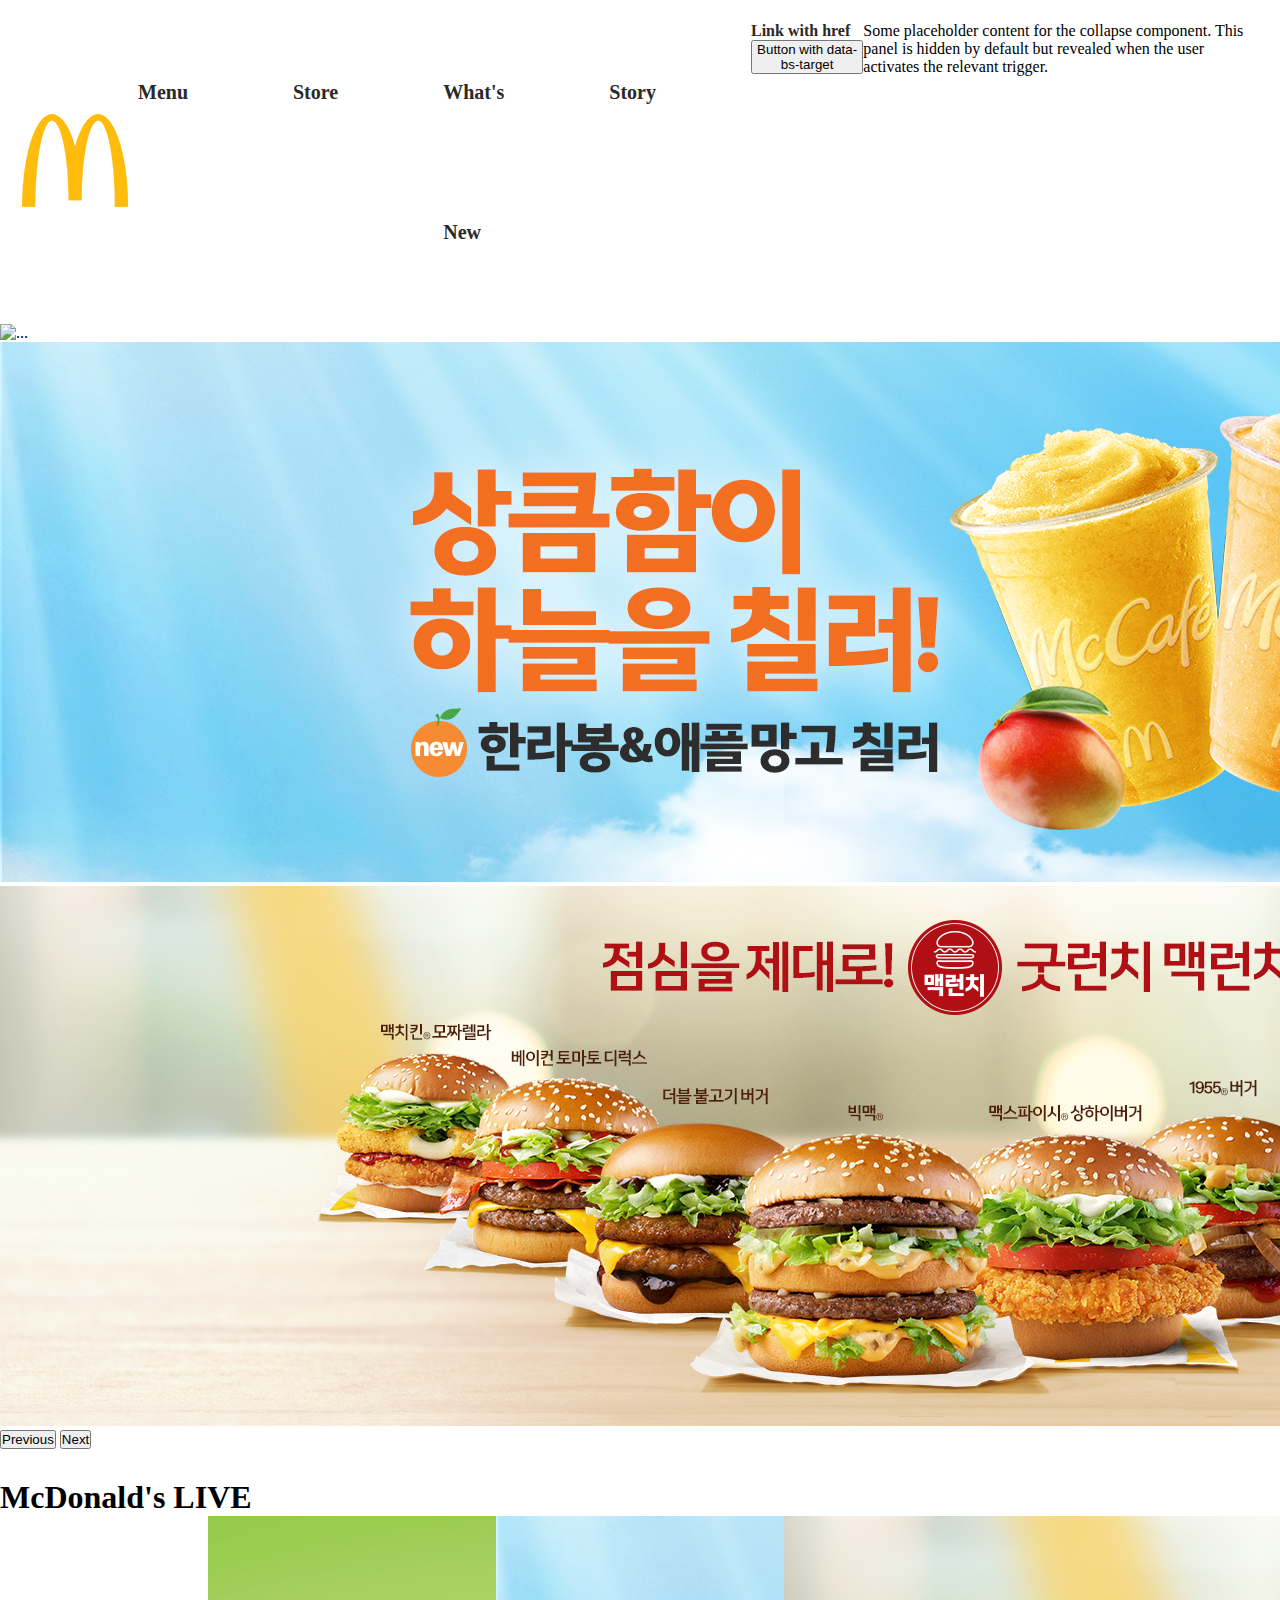
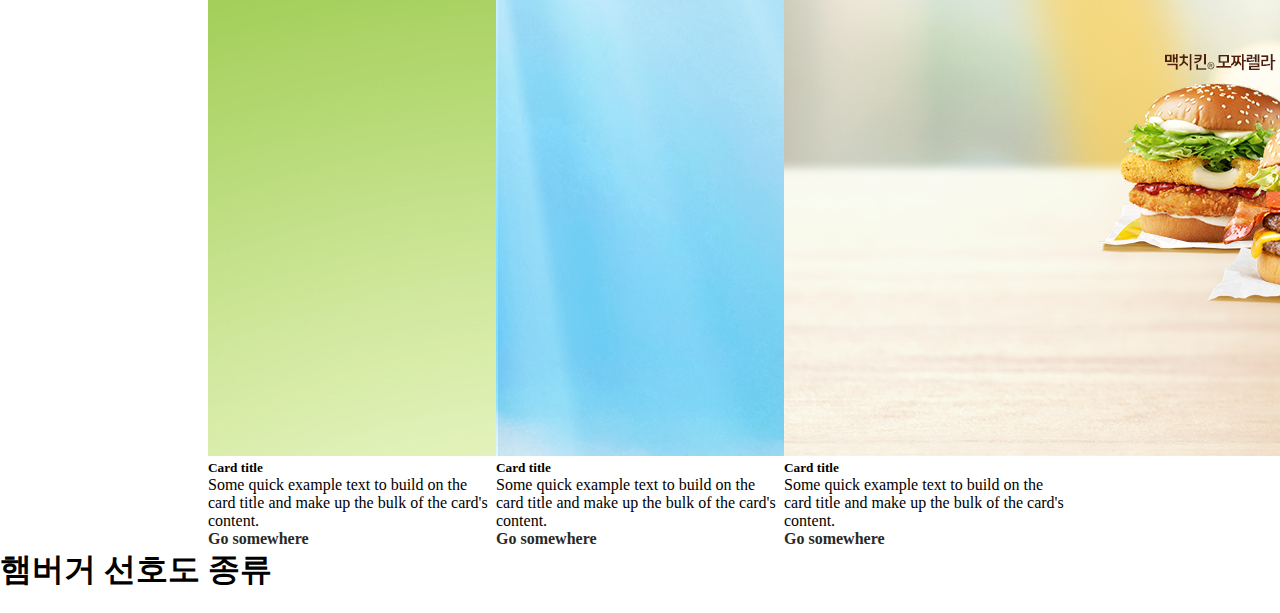
==== bootstrap.html @ 56d553f5 "study:bootstap.html" ====
<!DOCTYPE html>
<html lang="en">
  <head>
    <meta charset="utf-8" />
    <meta name="viewport" content="width=device-width, initial-scale=1" />
    <title>Bootstrap demo</title>
    <link
      href="https://cdn.jsdelivr.net/npm/bootstrap@5.2.0/dist/css/bootstrap.min.css"
      rel="stylesheet"
      integrity="sha384-gH2yIJqKdNHPEq0n4Mqa/HGKIhSkIHeL5AyhkYV8i59U5AR6csBvApHHNl/vI1Bx"
      crossorigin="anonymous"
    />
    <link rel="stylesheet" href="./style.css" />
  </head>
  <body>
    <div class="container">
      <div class="row">
        <div class="col-12">
          <header class="header">
            <a href="">
              <img src="./images/logo.png" alt="" />
            </a>
            <nav id="nav">
              <ul>
                <li><a href="">Menu</a></li>
                <li><a href="">Store</a></li>
                <li><a href="">What's New</a></li>
                <li><a href="">Story</a></li>
                <p>
                  <a
                    class="btn btn-primary"
                    data-bs-toggle="collapse"
                    href="#collapseExample"
                    role="button"
                    aria-expanded="false"
                    aria-controls="collapseExample"
                  >
                    Link with href
                  </a>
                  <button
                    class="btn btn-primary"
                    type="button"
                    data-bs-toggle="collapse"
                    data-bs-target="#collapseExample"
                    aria-expanded="false"
                    aria-controls="collapseExample"
                  >
                    Button with data-bs-target
                  </button>
                </p>
                <div class="collapse" id="collapseExample">
                  <div class="card card-body">
                    Some placeholder content for the collapse component. This
                    panel is hidden by default but revealed when the user
                    activates the relevant trigger.
                  </div>
                </div>
              </ul>
            </nav>
          </header>
        </div>
      </div>
    </div>
    <section class="banner">
      <div
        id="carouselExampleControls"
        class="carousel slide"
        data-bs-ride="carousel"
      >
        <div class="carousel-inner">
          <div class="carousel-item active">
            <img
              src="../0805/images/ham1.jpg"
              class="d-block w-100"
              alt="..."
            />
          </div>
          <div class="carousel-item">
            <img src="./images/ham2.jpg" class="d-block w-100" alt="..." />
          </div>
          <div class="carousel-item">
            <img src="./images/ham2.png" class="d-block w-100" alt="..." />
          </div>
        </div>
        <button
          class="carousel-control-prev"
          type="button"
          data-bs-target="#carouselExampleControls"
          data-bs-slide="prev"
        >
          <span class="carousel-control-prev-icon" aria-hidden="true"></span>
          <span class="visually-hidden">Previous</span>
        </button>
        <button
          class="carousel-control-next"
          type="button"
          data-bs-target="#carouselExampleControls"
          data-bs-slide="next"
        >
          <span class="carousel-control-next-icon" aria-hidden="true"></span>
          <span class="visually-hidden">Next</span>
        </button>
      </div>
    </section>
    <section class="contents">
      <div class="title">
        <h1>McDonald's LIVE</h1>
      </div>
      <div class="card-group">
        <!--display-flex-->
        <div class="card" style="width: 18rem">
          <img src="./images/ham1.jpg" class="card-img-top" alt="..." />
          <div class="card-body">
            <h5 class="card-title">Card title</h5>
            <p class="card-text">
              Some quick example text to build on the card title and make up the
              bulk of the card's content.
            </p>
            <a href="#" class="btn btn-primary">Go somewhere</a>
          </div>
        </div>
        <div class="card" style="width: 18rem">
          <img src="./images/ham2.jpg" class="card-img-top" alt="..." />
          <div class="card-body">
            <h5 class="card-title">Card title</h5>
            <p class="card-text">
              Some quick example text to build on the card title and make up the
              bulk of the card's content.
            </p>
            <a href="#" class="btn btn-primary">Go somewhere</a>
          </div>
        </div>
        <div class="card" style="width: 18rem">
          <img src="./images/ham2.png" class="card-img-top" alt="..." />
          <div class="card-body">
            <h5 class="card-title">Card title</h5>
            <p class="card-text">
              Some quick example text to build on the card title and make up the
              bulk of the card's content.
            </p>
            <a href="#" class="btn btn-primary">Go somewhere</a>
          </div>
        </div>
      </div>
    </section>
    <section class="progress">
      <div class="progress-group">
        <h1>햄버거 선호도 종류</h1>
        <div class="progress" style="height: 1px">
          <div
            class="progress-bar"
            role="progressbar"
            aria-label="Example 1px high"
            style="width: 25%"
            aria-valuenow="25"
            aria-valuemin="0"
            aria-valuemax="100"
          ></div>
        </div>
        <div class="progress" style="height: 20px">
          <div
            class="progress-bar"
            role="progressbar"
            aria-label="Example 20px high"
            style="width: 25%"
            aria-valuenow="25"
            aria-valuemin="0"
            aria-valuemax="100"
          ></div>
        </div>
      </div>
    </section>
    <script
      src="https://cdn.jsdelivr.net/npm/bootstrap@5.2.0/dist/js/bootstrap.bundle.min.js"
      integrity="sha384-A3rJD856KowSb7dwlZdYEkO39Gagi7vIsF0jrRAoQmDKKtQBHUuLZ9AsSv4jD4Xa"
      crossorigin="anonymous"
    ></script>
  </body>
</html>
---- style.css ----
:root {
  --color-black: #000;
  --color-secondary: #3f4150;
  --color-primary: 8C8D96;
  --color-blue: #3da5f5;
}
* {
  margin: 0;
  padding: 0;
  box-sizing: border-box;
}
a {
  text-decoration: none;
  font-weight: bold;
}
li {
  list-style: none;
}
body {
}
.card-group {
  display: flex;
  flex-direction: row;
  justify-content: center;
  align-items: center;
}
#nav {
  display: flex;
  flex-direction: row;
}
.header {
  display: flex;
  flex-direction: row;
  justify-content: space-evenly;
  align-items: center;
  padding: 22px;
}
ul {
  display: flex;
}
ul li {
  position: relative;
  margin-right: 85px;
  padding: 0 10px;
  color: #292929;
  font-size: 20px;
  line-height: 140px;
  font-weight: 600;
}
a {
  color: #292929;
}
.banner {
  margin-bottom: 30px;
}
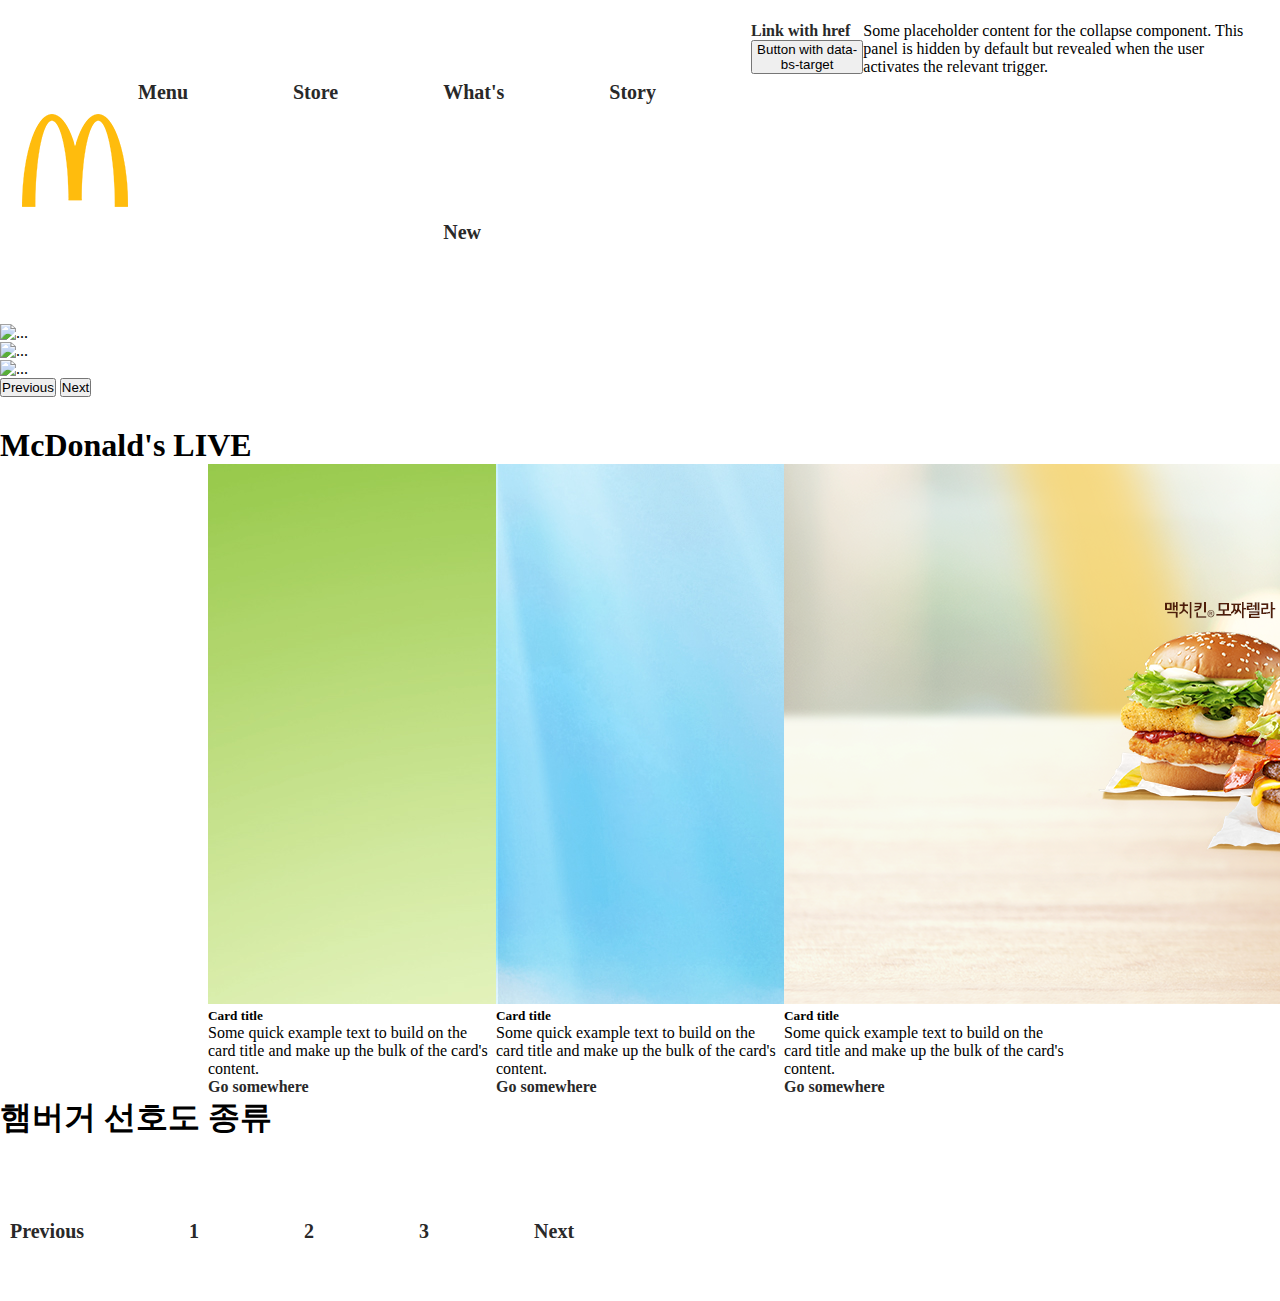
==== commit 33124987: "study:bootstrap components 추가" ====
--- a/bootstrap.html
+++ b/bootstrap.html
@@ -70,16 +70,16 @@
         <div class="carousel-inner">
           <div class="carousel-item active">
             <img
-              src="../0805/images/ham1.jpg"
+              src="../codingon_test/images/ham1.jpg"
               class="d-block w-100"
               alt="..."
             />
           </div>
           <div class="carousel-item">
-            <img src="./images/ham2.jpg" class="d-block w-100" alt="..." />
+            <img src="../codingon_test/images/ham2.jpg" class="d-block w-100" alt="..." />
           </div>
           <div class="carousel-item">
-            <img src="./images/ham2.png" class="d-block w-100" alt="..." />
+            <img src="../codingon_test/images/ham2.png" class="d-block w-100" alt="..." />
           </div>
         </div>
         <button
@@ -168,6 +168,15 @@
             aria-valuemax="100"
           ></div>
         </div>
+        <nav aria-label="Page navigation example">
+          <ul class="pagination">
+            <li class="page-item"><a class="page-link" href="#">Previous</a></li>
+            <li class="page-item"><a class="page-link" href="#">1</a></li>
+            <li class="page-item"><a class="page-link" href="#">2</a></li>
+            <li class="page-item"><a class="page-link" href="#">3</a></li>
+            <li class="page-item"><a class="page-link" href="#">Next</a></li>
+          </ul>
+        </nav>
       </div>
     </section>
     <script
